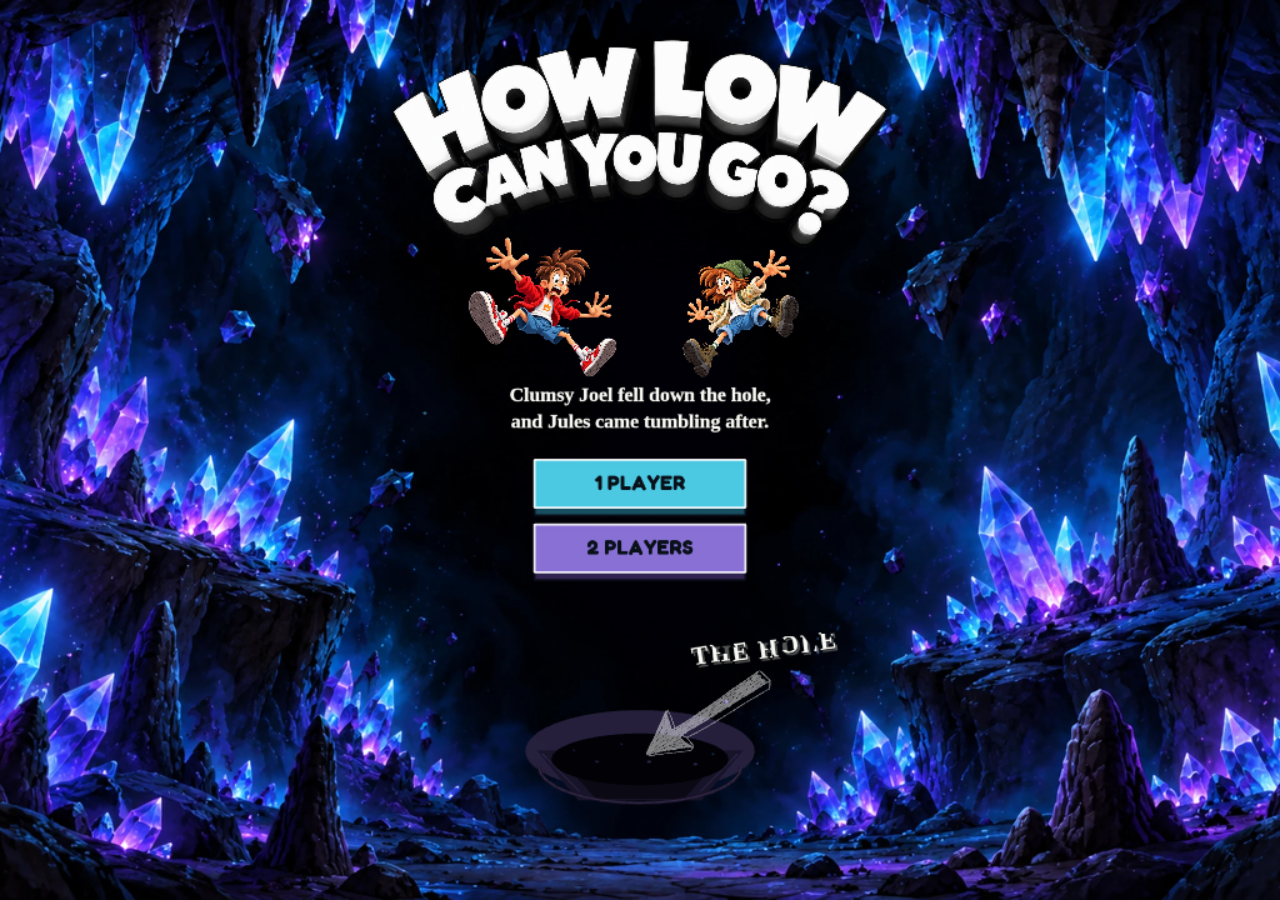
==== index.html @ bb161cbe "How Low Can You Go? — Poki submission build" ====
<!doctype html>
<html lang="en">
  <head>
    <meta charset="UTF-8" />
    <meta name="viewport" content="width=device-width, initial-scale=1.0, viewport-fit=cover, user-scalable=no" />
    <meta name="theme-color" content="#0b1020" />
    <link rel="icon" type="image/png" href="./images/icon.png" />
    <link rel="apple-touch-icon" href="./images/icon.png" />
    <!-- Fredoka is the splash's first font choice — preloading it makes the
         boot splash and title render on-brand instead of a swap flash. -->
    <link rel="preload" href="./fonts/fredoka-latin.woff2" as="font" type="font/woff2" crossorigin />
    <link rel="canonical" href="https://snappyfoxgames.co.uk" />
    <meta name="description" content="How Low Can You Go? — a Snappy Fox Games title." />
    <title>How Low Can You Go?</title>
    <!-- Poki SDK — loaded unconditionally so the same build serves the site and
         the portal; PlatformBridge no-ops when the SDK is absent. -->
    <script src="https://game-cdn.poki.com/scripts/v2/poki-sdk.js"></script>
    <script type="module" crossorigin src="./assets/index-iWmTTLjO.js"></script>
    <link rel="stylesheet" crossorigin href="./assets/index-DmWTwfSQ.css">
  </head>
  <body>
    <!-- Instant boot splash: pure HTML/CSS so it paints before the JS bundle
         downloads on slow connections. Removed when the game signals it is
         paintable (same moment as Poki's gameLoadingFinished). -->
    <div id="boot-splash" role="status" aria-live="polite" aria-label="How Low Can You Go? loading">
      <img class="bs-logo" src="./images/how-low-can-you-go-logo.webp" alt="How Low Can You Go?" />
      <div class="bs-gauge" role="progressbar" aria-valuemin="0" aria-valuemax="100" aria-valuenow="0" aria-label="Loading progress">
        <div class="bs-fill" id="bs-fill"></div>
        <div class="bs-ticks" aria-hidden="true"></div>
        <div class="bs-sheen" aria-hidden="true"></div>
      </div>
      <div class="bs-depth" id="bs-depth">0m</div>
    </div>
    <style>
      #boot-splash {
        position: fixed; inset: 0; z-index: 999;
        display: flex; flex-direction: column; align-items: center; justify-content: center;
        gap: 30px; background: #0b0a10; color: #ffd76a;
        font-family: "Fredoka", "Trebuchet MS", system-ui, sans-serif;
        transition: opacity 0.25s ease;
      }
      #boot-splash.done { opacity: 0; pointer-events: none; }
      .bs-logo { width: min(72vw, 380px); height: auto; }
      .bs-gauge {
        width: min(64vw, 300px); height: 18px; border-radius: 10px;
        background: #171521; border: 2px solid #37324a;
        overflow: hidden; position: relative;
        box-shadow: inset 0 2px 4px rgba(0,0,0,0.6), 0 1px 0 rgba(255,255,255,0.05);
      }
      .bs-fill {
        height: 100%; width: 0%;
        background: linear-gradient(180deg, #ffe9a8 0%, #ffd76a 45%, #e8b23a 100%);
        box-shadow: 0 0 10px rgba(255, 215, 106, 0.45);
        transition: width 0.2s ease-out;
      }
      .bs-ticks {
        position: absolute; inset: 0;
        background: repeating-linear-gradient(90deg,
          transparent 0 14px, rgba(11,10,16,0.55) 14px 16px);
      }
      .bs-sheen {
        position: absolute; inset: 0;
        background: linear-gradient(115deg, transparent 30%, rgba(255,255,255,0.16) 48%, transparent 62%);
        background-size: 250% 100%;
        animation: bs-sheen 1.6s linear infinite;
      }
      @keyframes bs-sheen {
        0% { background-position: 120% 0; }
        100% { background-position: -40% 0; }
      }
      .bs-depth { font-size: 17px; font-weight: 700; color: #ffd76a; letter-spacing: 0.06em; }
      @media (prefers-reduced-motion: reduce) {
        .bs-sheen { animation: none; }
      }
    </style>
    <script>
      // Loading expressed as a descent: 0% = 0m, 100% = 100,000m. The bar
      // crawls to 65% while the JS bundle is in flight (the honest floor);
      // __bootProgress then reports real BOOT-tier progress and completion.
      (function () {
        var fill = document.getElementById("bs-fill");
        var depth = document.getElementById("bs-depth");
        var gauge = document.querySelector(".bs-gauge");
        var shown = 0, target = 0, start = performance.now();
        window.__bootP = 0;
        window.__bootProgress = function (p) { window.__bootP = p * 100; };
        function tick(now) {
          var t = Math.min(1, (now - start) / 4500);
          var crawl = 65 * (1 - Math.pow(1 - t, 2));
          target = Math.max(crawl, window.__bootP);
          shown += (target - shown) * 0.14;
          var p = Math.min(100, shown);
          fill.style.width = p + "%";
          depth.textContent = Math.round(p * 1000).toLocaleString("en-GB") + "m";
          gauge.setAttribute("aria-valuenow", String(Math.round(p)));
          if (!document.getElementById("boot-splash")) return;
          requestAnimationFrame(tick);
        }
        requestAnimationFrame(tick);
      })();
    </script>
    <div id="root"></div>
  </body>
</html>
---- assets/index-DmWTwfSQ.css ----
@font-face{font-family:Fredoka;src:url(../../fonts/fredoka-latin.woff2) format("woff2");font-weight:300 700;font-style:normal;font-display:swap}@font-face{font-family:Fredoka;src:url(../../fonts/fredoka-latin-ext.woff2) format("woff2");font-weight:300 700;font-style:normal;font-display:swap;unicode-range:U+0100-02BA,U+02BD-02C5,U+02C7-02CC,U+02CE-02D7,U+02DD-02FF,U+0304,U+0308,U+0329,U+1D00-1DBF,U+1E00-1E9F,U+1EF2-1EFF,U+2020,U+20A0-20AB,U+20AD-20C0,U+2113,U+2C60-2C7F,U+A720-A7FF}*{box-sizing:border-box}html,body,#root{height:100%;height:100dvh;margin:0;background:#0b0a10;overflow:hidden;font-family:Fredoka,system-ui,-apple-system,sans-serif;-webkit-tap-highlight-color:transparent;touch-action:none;overscroll-behavior:none}.game-frame{position:relative;height:100%;height:100dvh;display:flex;align-items:center;justify-content:center}.game-canvas{position:relative;width:100%;height:100%}.game-canvas canvas{display:block}.overlay{position:absolute;inset:0;display:flex;flex-direction:column;align-items:center;justify-content:center;gap:12px;background:radial-gradient(ellipse at 50% 39%,rgba(27,106,136,.2),transparent 47%),radial-gradient(ellipse at 50% 80%,rgba(113,57,153,.16),transparent 50%),#070812d6;backdrop-filter:blur(5px);color:#f4f1ea;text-align:center;padding:24px;z-index:10;animation:overlay-in .18s ease-out;overflow-y:auto;touch-action:pan-y}.overlay-crystals{position:absolute;left:50%;top:0;bottom:0;width:min(700px,96vw);transform:translate(-50%);overflow:hidden;pointer-events:none}.overlay-crystals i{position:absolute;width:40px;height:52px;background:url(../../art/gameplay/topsoil-gem-v1.webp) center / contain no-repeat;opacity:.7;filter:drop-shadow(0 0 14px rgba(61,218,241,.6));animation:crystal-drift 5s ease-in-out infinite}.overlay-crystals i:nth-child(1){left:4%;top:30%;transform:rotate(-18deg) scale(.8)}.overlay-crystals i:nth-child(2){right:4%;top:27%;transform:rotate(14deg) scale(.95);animation-delay:-1.7s}.overlay-crystals i:nth-child(3){left:2%;top:58%;transform:rotate(12deg) scale(.6);animation-delay:-3.1s}.overlay-crystals i:nth-child(4){right:2%;top:62%;transform:rotate(-14deg) scale(.68);animation-delay:-2.3s}.overlay-crystals i:nth-child(5){left:12%;top:44%;transform:rotate(22deg) scale(.42);animation-delay:-4.2s}.overlay-crystals i:nth-child(6){right:13%;top:47%;transform:rotate(-20deg) scale(.38);animation-delay:-.9s}@keyframes crystal-drift{0%,to{translate:0 0;opacity:.45}50%{translate:0 -9px;opacity:.82}}@keyframes overlay-in{0%{opacity:0;transform:scale(1.03)}to{opacity:1;transform:none}}.results-hero{position:relative;z-index:1;display:flex;align-items:stretch;justify-content:center;gap:18px;width:min(570px,92vw);min-height:150px}.results-side{display:flex;flex-direction:column;justify-content:space-between;gap:10px;text-align:left;min-width:0;padding:4px 0 10px}.run-haul{display:flex;gap:10px;align-self:flex-start}.haul-chip{display:inline-flex;align-items:center;gap:8px;padding:7px 16px;border-radius:12px;background:linear-gradient(180deg,#1d3f58,#10283f);border:2px solid rgba(126,240,228,.4);box-shadow:0 4px #040c14e6,0 0 22px #7ef0e429;font-size:24px;font-weight:900;letter-spacing:.03em;color:#7ef0e4}.haul-chip img{display:block;width:30px;height:30px;object-fit:contain}.haul-amber{border-color:#ffc76673;box-shadow:0 4px #040c14e6,0 0 18px #ffc76624;color:#ffc766}.results-joel{flex:0 0 clamp(82px,12vw,116px);height:clamp(132px,23vmin,184px);display:grid;place-items:center;filter:drop-shadow(0 10px 18px rgba(0,0,0,.46));transform-origin:50% 90%;animation:joel-idle 3.6s ease-in-out infinite}.results-joel img{display:block;width:100%;height:100%;object-fit:contain}.results-headline{min-width:0}@keyframes joel-idle{0%,to{transform:translateY(0) rotate(0)}50%{transform:translateY(-5px) rotate(-1deg)}}.depth-final{margin:0;font-size:clamp(48px,8vmin,76px);font-weight:900;letter-spacing:.02em;color:#fff;text-shadow:0 3px 24px rgba(54,210,237,.22),0 4px 24px rgba(0,0,0,.6)}.score-label{margin:0 0 -8px;font-size:13px;font-weight:900;letter-spacing:.32em;color:#a8c9d8}.best-line{margin:0;font-size:20px;color:#ffd979;font-weight:700}.new-best{color:#7df0ff}.overlay-actions{position:relative;z-index:1;display:flex;gap:12px;margin:16px 0 6px}.retry-hint{margin:0;font-size:13px;letter-spacing:.3em;color:#6f6880}button{font:inherit;border:0;cursor:pointer;border-radius:12px;padding:14px 30px;font-weight:800;letter-spacing:.06em}button.primary{background:linear-gradient(180deg,#ffe48a,#ffd25b);color:#241a05;font-size:20px;box-shadow:0 6px #ae8030,0 0 28px #ffcf5d3d;transition:transform .14s ease,filter .14s ease,box-shadow .14s ease}button.primary:hover{filter:brightness(1.06);transform:translateY(-2px)}button.primary:active{transform:translateY(3px);box-shadow:0 3px #b8923a}button.primary:disabled{opacity:.4;cursor:default;box-shadow:none}button.secondary{background:#7ef0e41a;color:#7ef0e4;font-size:16px;box-shadow:inset 0 0 0 2px #7ef0e452,0 4px #0000004d;transition:transform .14s ease,filter .14s ease}button.secondary:hover{filter:brightness(1.18);transform:translateY(-2px)}button.secondary:active{transform:translateY(2px);box-shadow:inset 0 0 0 2px #7ef0e452}button.secondary.ready{animation:upgrades-ready 1.6s ease-in-out infinite}@keyframes upgrades-ready{0%,to{box-shadow:inset 0 0 0 2px #7ef0e452,0 4px #0000004d}50%{box-shadow:inset 0 0 0 2px #7ef0e4bf,0 4px #0000004d,0 0 26px #7ef0e473}}button.ghost{background:#ffffff1f;color:#f4f1ea;font-size:17px}button.ghost:hover{background:#fff3}.shop{position:relative;z-index:1;display:flex;flex-direction:column;align-items:center;gap:8px;margin-top:2px}.shop-screen{gap:14px;margin-top:10px}.shop-bank{margin:0;font-size:13px;font-weight:900;letter-spacing:.22em;color:#9cb2c4}.shop-bank strong{color:#7ef0e4;font-size:16px}.shop-row{display:flex;flex-wrap:wrap;justify-content:center;gap:8px;max-width:min(560px,92vw)}.shop-card{display:flex;flex-direction:column;align-items:center;gap:4px;width:158px;padding:10px 10px 9px;border-radius:10px;background:linear-gradient(145deg,#1b293dd6,#171525db);color:#c1cedd;border:1px solid rgba(146,166,204,.16);transition:transform .14s ease,border-color .14s ease,background .14s ease}.shop-card.can-buy{border-color:#6ae8ed7a;background:linear-gradient(145deg,#22718159,#272243e0);color:#f4f1ea}.shop-card.can-buy:hover{transform:translateY(-2px);background:linear-gradient(145deg,#22879675,#332853f0)}.shop-card:disabled{cursor:default}.shop-card:not(.can-buy){opacity:.55}.shop-name{font-size:12px;font-weight:900;letter-spacing:.08em}.shop-pips{display:flex;gap:5px}.shop-pips i{width:8px;height:8px;border-radius:50%;background:#ffffff2e}.shop-pips i.on{background:#7ef0e4;box-shadow:0 0 6px #7ef0e4b3}.shop-desc{font-size:11px;line-height:1.3;min-height:43px;color:#b9b3c9}.shop-cost{font-size:14px;font-weight:800;color:#ffd76a;margin-top:auto}.shop-card.can-buy .shop-cost{color:#7ef0e4}.shop-nudge{margin:0;font-size:12px;font-weight:800;letter-spacing:.14em;color:#ffd76a}.card-nudge{margin-top:20px}@media(max-width:520px){.overlay{gap:10px;padding:16px 12px}.results-hero{gap:4px;min-height:120px}.results-joel{flex-basis:76px;height:128px}.score-label{font-size:10px;letter-spacing:.24em}.depth-final{font-size:clamp(44px,13vw,60px)}.best-line{font-size:14px}.run-haul{gap:6px}.haul-chip{font-size:18px;padding:5px 12px}.haul-chip img{width:23px;height:23px}.shop-row{gap:6px}.shop-card{width:min(148px,44vw);padding:9px 7px}.shop-nudge{font-size:10px;letter-spacing:.08em}}@media(prefers-reduced-motion:reduce){.results-joel,.overlay-crystals i{animation:none}}
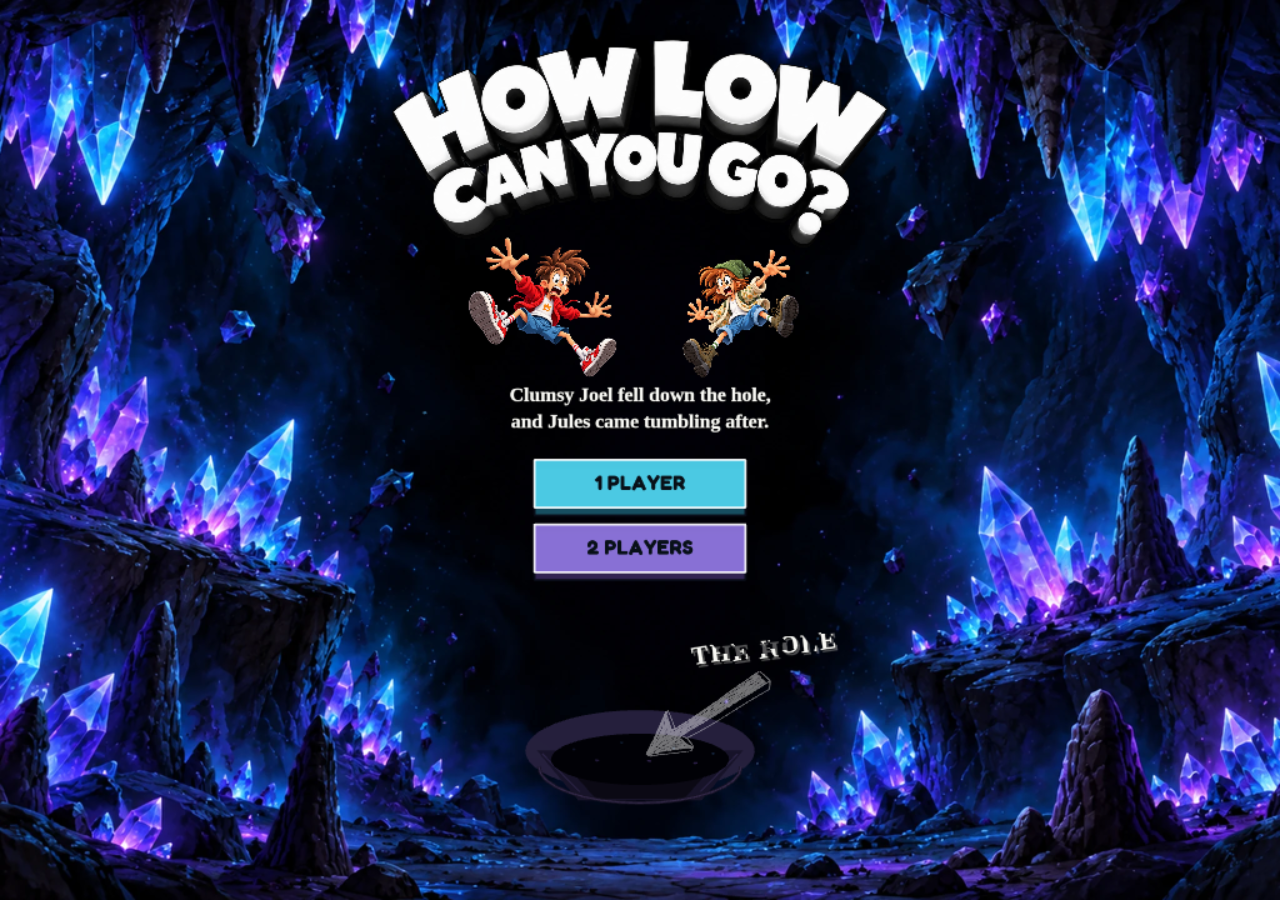
==== commit af24fad1: "Fix Fredoka font-face paths for subpath deploy" ====
--- a/index.html
+++ b/index.html
@@ -15,8 +15,8 @@
     <!-- Poki SDK — loaded unconditionally so the same build serves the site and
          the portal; PlatformBridge no-ops when the SDK is absent. -->
     <script src="https://game-cdn.poki.com/scripts/v2/poki-sdk.js"></script>
-    <script type="module" crossorigin src="./assets/index-iWmTTLjO.js"></script>
-    <link rel="stylesheet" crossorigin href="./assets/index-DmWTwfSQ.css">
+    <script type="module" crossorigin src="./assets/index--IxoYKjW.js"></script>
+    <link rel="stylesheet" crossorigin href="./assets/index-CZcVTGHB.css">
   </head>
   <body>
     <!-- Instant boot splash: pure HTML/CSS so it paints before the JS bundle
@@ -32,6 +32,24 @@
       <div class="bs-depth" id="bs-depth">0m</div>
     </div>
     <style>
+      /* Fredoka (OFL — license in public/fonts/OFL.txt) — self-hosted because
+         the portals forbid external requests. Declared here, not in the bundled
+         CSS, so ./fonts resolves relative to the PAGE under any deploy subpath. */
+      @font-face {
+        font-family: "Fredoka";
+        src: url("./fonts/fredoka-latin.woff2") format("woff2");
+        font-weight: 300 700;
+        font-style: normal;
+        font-display: swap;
+      }
+      @font-face {
+        font-family: "Fredoka";
+        src: url("./fonts/fredoka-latin-ext.woff2") format("woff2");
+        font-weight: 300 700;
+        font-style: normal;
+        font-display: swap;
+        unicode-range: U+0100-02BA, U+02BD-02C5, U+02C7-02CC, U+02CE-02D7, U+02DD-02FF, U+0304, U+0308, U+0329, U+1D00-1DBF, U+1E00-1E9F, U+1EF2-1EFF, U+2020, U+20A0-20AB, U+20AD-20C0, U+2113, U+2C60-2C7F, U+A720-A7FF;
+      }
       #boot-splash {
         position: fixed; inset: 0; z-index: 999;
         display: flex; flex-direction: column; align-items: center; justify-content: center;
--- a/assets/index-CZcVTGHB.css
+++ b/assets/index-CZcVTGHB.css
@@ -0,0 +1 @@
+*{box-sizing:border-box}html,body,#root{height:100%;height:100dvh;margin:0;background:#0b0a10;overflow:hidden;font-family:Fredoka,system-ui,-apple-system,sans-serif;-webkit-tap-highlight-color:transparent;touch-action:none;overscroll-behavior:none}.game-frame{position:relative;height:100%;height:100dvh;display:flex;align-items:center;justify-content:center}.game-canvas{position:relative;width:100%;height:100%}.game-canvas canvas{display:block}.overlay{position:absolute;inset:0;display:flex;flex-direction:column;align-items:center;justify-content:center;gap:12px;background:radial-gradient(ellipse at 50% 39%,rgba(27,106,136,.2),transparent 47%),radial-gradient(ellipse at 50% 80%,rgba(113,57,153,.16),transparent 50%),#070812d6;backdrop-filter:blur(5px);color:#f4f1ea;text-align:center;padding:24px;z-index:10;animation:overlay-in .18s ease-out;overflow-y:auto;touch-action:pan-y}.overlay-crystals{position:absolute;left:50%;top:0;bottom:0;width:min(700px,96vw);transform:translate(-50%);overflow:hidden;pointer-events:none}.overlay-crystals i{position:absolute;width:40px;height:52px;background:url(../../art/gameplay/topsoil-gem-v1.webp) center / contain no-repeat;opacity:.7;filter:drop-shadow(0 0 14px rgba(61,218,241,.6));animation:crystal-drift 5s ease-in-out infinite}.overlay-crystals i:nth-child(1){left:4%;top:30%;transform:rotate(-18deg) scale(.8)}.overlay-crystals i:nth-child(2){right:4%;top:27%;transform:rotate(14deg) scale(.95);animation-delay:-1.7s}.overlay-crystals i:nth-child(3){left:2%;top:58%;transform:rotate(12deg) scale(.6);animation-delay:-3.1s}.overlay-crystals i:nth-child(4){right:2%;top:62%;transform:rotate(-14deg) scale(.68);animation-delay:-2.3s}.overlay-crystals i:nth-child(5){left:12%;top:44%;transform:rotate(22deg) scale(.42);animation-delay:-4.2s}.overlay-crystals i:nth-child(6){right:13%;top:47%;transform:rotate(-20deg) scale(.38);animation-delay:-.9s}@keyframes crystal-drift{0%,to{translate:0 0;opacity:.45}50%{translate:0 -9px;opacity:.82}}@keyframes overlay-in{0%{opacity:0;transform:scale(1.03)}to{opacity:1;transform:none}}.results-hero{position:relative;z-index:1;display:flex;align-items:stretch;justify-content:center;gap:18px;width:min(570px,92vw);min-height:150px}.results-side{display:flex;flex-direction:column;justify-content:space-between;gap:10px;text-align:left;min-width:0;padding:4px 0 10px}.run-haul{display:flex;gap:10px;align-self:flex-start}.haul-chip{display:inline-flex;align-items:center;gap:8px;padding:7px 16px;border-radius:12px;background:linear-gradient(180deg,#1d3f58,#10283f);border:2px solid rgba(126,240,228,.4);box-shadow:0 4px #040c14e6,0 0 22px #7ef0e429;font-size:24px;font-weight:900;letter-spacing:.03em;color:#7ef0e4}.haul-chip img{display:block;width:30px;height:30px;object-fit:contain}.haul-amber{border-color:#ffc76673;box-shadow:0 4px #040c14e6,0 0 18px #ffc76624;color:#ffc766}.results-joel{flex:0 0 clamp(82px,12vw,116px);height:clamp(132px,23vmin,184px);display:grid;place-items:center;filter:drop-shadow(0 10px 18px rgba(0,0,0,.46));transform-origin:50% 90%;animation:joel-idle 3.6s ease-in-out infinite}.results-joel img{display:block;width:100%;height:100%;object-fit:contain}.results-headline{min-width:0}@keyframes joel-idle{0%,to{transform:translateY(0) rotate(0)}50%{transform:translateY(-5px) rotate(-1deg)}}.depth-final{margin:0;font-size:clamp(48px,8vmin,76px);font-weight:900;letter-spacing:.02em;color:#fff;text-shadow:0 3px 24px rgba(54,210,237,.22),0 4px 24px rgba(0,0,0,.6)}.score-label{margin:0 0 -8px;font-size:13px;font-weight:900;letter-spacing:.32em;color:#a8c9d8}.best-line{margin:0;font-size:20px;color:#ffd979;font-weight:700}.new-best{color:#7df0ff}.overlay-actions{position:relative;z-index:1;display:flex;gap:12px;margin:16px 0 6px}.retry-hint{margin:0;font-size:13px;letter-spacing:.3em;color:#6f6880}button{font:inherit;border:0;cursor:pointer;border-radius:12px;padding:14px 30px;font-weight:800;letter-spacing:.06em}button.primary{background:linear-gradient(180deg,#ffe48a,#ffd25b);color:#241a05;font-size:20px;box-shadow:0 6px #ae8030,0 0 28px #ffcf5d3d;transition:transform .14s ease,filter .14s ease,box-shadow .14s ease}button.primary:hover{filter:brightness(1.06);transform:translateY(-2px)}button.primary:active{transform:translateY(3px);box-shadow:0 3px #b8923a}button.primary:disabled{opacity:.4;cursor:default;box-shadow:none}button.secondary{background:#7ef0e41a;color:#7ef0e4;font-size:16px;box-shadow:inset 0 0 0 2px #7ef0e452,0 4px #0000004d;transition:transform .14s ease,filter .14s ease}button.secondary:hover{filter:brightness(1.18);transform:translateY(-2px)}button.secondary:active{transform:translateY(2px);box-shadow:inset 0 0 0 2px #7ef0e452}button.secondary.ready{animation:upgrades-ready 1.6s ease-in-out infinite}@keyframes upgrades-ready{0%,to{box-shadow:inset 0 0 0 2px #7ef0e452,0 4px #0000004d}50%{box-shadow:inset 0 0 0 2px #7ef0e4bf,0 4px #0000004d,0 0 26px #7ef0e473}}button.ghost{background:#ffffff1f;color:#f4f1ea;font-size:17px}button.ghost:hover{background:#fff3}.shop{position:relative;z-index:1;display:flex;flex-direction:column;align-items:center;gap:8px;margin-top:2px}.shop-screen{gap:14px;margin-top:10px}.shop-bank{margin:0;font-size:13px;font-weight:900;letter-spacing:.22em;color:#9cb2c4}.shop-bank strong{color:#7ef0e4;font-size:16px}.shop-row{display:flex;flex-wrap:wrap;justify-content:center;gap:8px;max-width:min(560px,92vw)}.shop-card{display:flex;flex-direction:column;align-items:center;gap:4px;width:158px;padding:10px 10px 9px;border-radius:10px;background:linear-gradient(145deg,#1b293dd6,#171525db);color:#c1cedd;border:1px solid rgba(146,166,204,.16);transition:transform .14s ease,border-color .14s ease,background .14s ease}.shop-card.can-buy{border-color:#6ae8ed7a;background:linear-gradient(145deg,#22718159,#272243e0);color:#f4f1ea}.shop-card.can-buy:hover{transform:translateY(-2px);background:linear-gradient(145deg,#22879675,#332853f0)}.shop-card:disabled{cursor:default}.shop-card:not(.can-buy){opacity:.55}.shop-name{font-size:12px;font-weight:900;letter-spacing:.08em}.shop-pips{display:flex;gap:5px}.shop-pips i{width:8px;height:8px;border-radius:50%;background:#ffffff2e}.shop-pips i.on{background:#7ef0e4;box-shadow:0 0 6px #7ef0e4b3}.shop-desc{font-size:11px;line-height:1.3;min-height:43px;color:#b9b3c9}.shop-cost{font-size:14px;font-weight:800;color:#ffd76a;margin-top:auto}.shop-card.can-buy .shop-cost{color:#7ef0e4}.shop-nudge{margin:0;font-size:12px;font-weight:800;letter-spacing:.14em;color:#ffd76a}.card-nudge{margin-top:20px}@media(max-width:520px){.overlay{gap:10px;padding:16px 12px}.results-hero{gap:4px;min-height:120px}.results-joel{flex-basis:76px;height:128px}.score-label{font-size:10px;letter-spacing:.24em}.depth-final{font-size:clamp(44px,13vw,60px)}.best-line{font-size:14px}.run-haul{gap:6px}.haul-chip{font-size:18px;padding:5px 12px}.haul-chip img{width:23px;height:23px}.shop-row{gap:6px}.shop-card{width:min(148px,44vw);padding:9px 7px}.shop-nudge{font-size:10px;letter-spacing:.08em}}@media(prefers-reduced-motion:reduce){.results-joel,.overlay-crystals i{animation:none}}
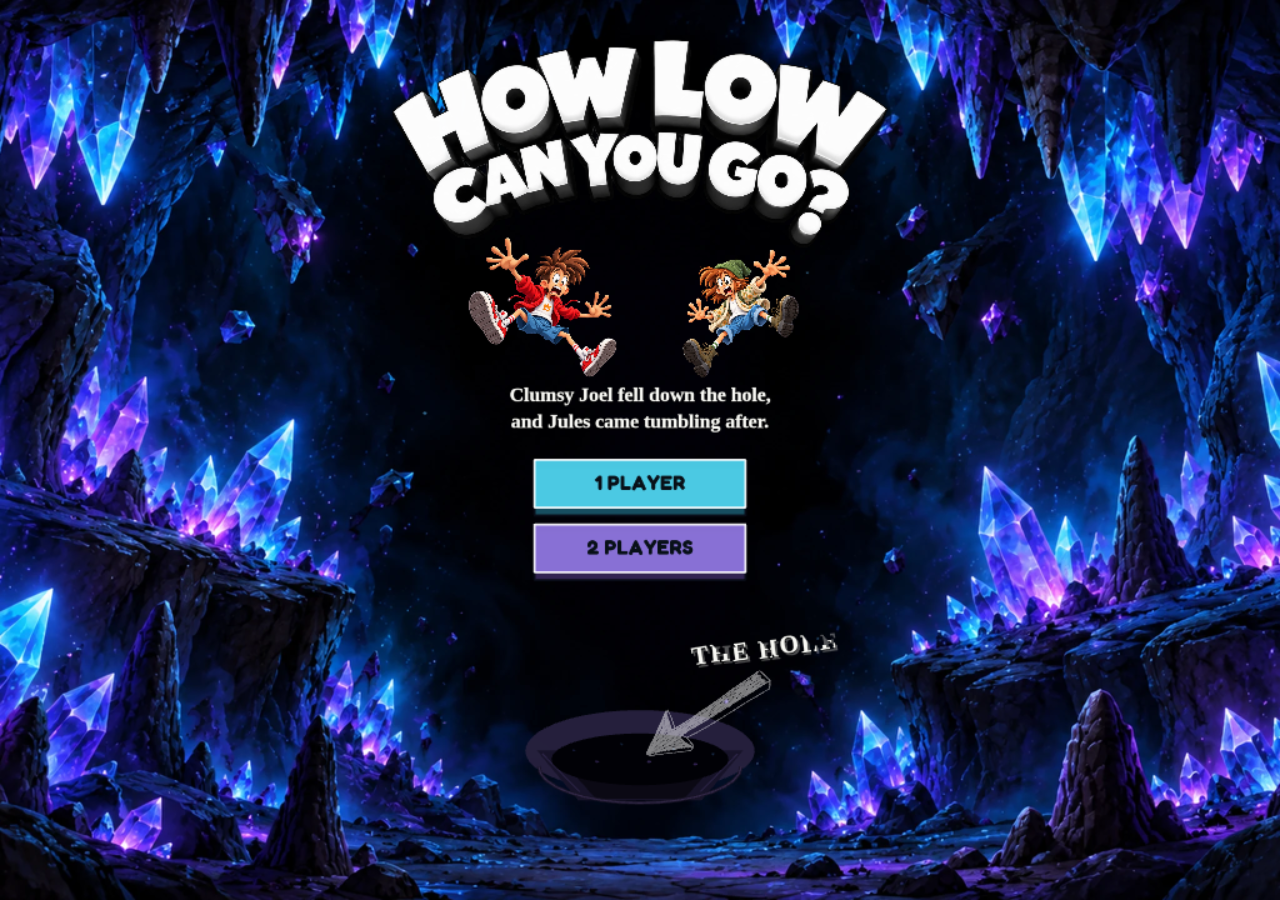
==== commit 6b92d963: "Upgrade costs 120/250/420 + afford glow" ====
--- a/index.html
+++ b/index.html
@@ -15,8 +15,8 @@
     <!-- Poki SDK — loaded unconditionally so the same build serves the site and
          the portal; PlatformBridge no-ops when the SDK is absent. -->
     <script src="https://game-cdn.poki.com/scripts/v2/poki-sdk.js"></script>
-    <script type="module" crossorigin src="./assets/index--IxoYKjW.js"></script>
-    <link rel="stylesheet" crossorigin href="./assets/index-CZcVTGHB.css">
+    <script type="module" crossorigin src="./assets/index-B786zkKH.js"></script>
+    <link rel="stylesheet" crossorigin href="./assets/index-Cg9zzPi5.css">
   </head>
   <body>
     <!-- Instant boot splash: pure HTML/CSS so it paints before the JS bundle
--- a/assets/index-Cg9zzPi5.css
+++ b/assets/index-Cg9zzPi5.css
@@ -0,0 +1 @@
+*{box-sizing:border-box}html,body,#root{height:100%;height:100dvh;margin:0;background:#0b0a10;overflow:hidden;font-family:Fredoka,system-ui,-apple-system,sans-serif;-webkit-tap-highlight-color:transparent;touch-action:none;overscroll-behavior:none}.game-frame{position:relative;height:100%;height:100dvh;display:flex;align-items:center;justify-content:center}.game-canvas{position:relative;width:100%;height:100%}.game-canvas canvas{display:block}.overlay{position:absolute;inset:0;display:flex;flex-direction:column;align-items:center;justify-content:center;gap:12px;background:radial-gradient(ellipse at 50% 39%,rgba(27,106,136,.2),transparent 47%),radial-gradient(ellipse at 50% 80%,rgba(113,57,153,.16),transparent 50%),#070812d6;backdrop-filter:blur(5px);color:#f4f1ea;text-align:center;padding:24px;z-index:10;animation:overlay-in .18s ease-out;overflow-y:auto;touch-action:pan-y}.overlay-crystals{position:absolute;left:50%;top:0;bottom:0;width:min(700px,96vw);transform:translate(-50%);overflow:hidden;pointer-events:none}.overlay-crystals i{position:absolute;width:40px;height:52px;background:url(../../art/gameplay/topsoil-gem-v1.webp) center / contain no-repeat;opacity:.7;filter:drop-shadow(0 0 14px rgba(61,218,241,.6));animation:crystal-drift 5s ease-in-out infinite}.overlay-crystals i:nth-child(1){left:4%;top:30%;transform:rotate(-18deg) scale(.8)}.overlay-crystals i:nth-child(2){right:4%;top:27%;transform:rotate(14deg) scale(.95);animation-delay:-1.7s}.overlay-crystals i:nth-child(3){left:2%;top:58%;transform:rotate(12deg) scale(.6);animation-delay:-3.1s}.overlay-crystals i:nth-child(4){right:2%;top:62%;transform:rotate(-14deg) scale(.68);animation-delay:-2.3s}.overlay-crystals i:nth-child(5){left:12%;top:44%;transform:rotate(22deg) scale(.42);animation-delay:-4.2s}.overlay-crystals i:nth-child(6){right:13%;top:47%;transform:rotate(-20deg) scale(.38);animation-delay:-.9s}@keyframes crystal-drift{0%,to{translate:0 0;opacity:.45}50%{translate:0 -9px;opacity:.82}}@keyframes overlay-in{0%{opacity:0;transform:scale(1.03)}to{opacity:1;transform:none}}.results-hero{position:relative;z-index:1;display:flex;align-items:stretch;justify-content:center;gap:18px;width:min(570px,92vw);min-height:150px}.results-side{display:flex;flex-direction:column;justify-content:space-between;gap:10px;text-align:left;min-width:0;padding:4px 0 10px}.run-haul{display:flex;gap:10px;align-self:flex-start}.haul-chip{display:inline-flex;align-items:center;gap:8px;padding:7px 16px;border-radius:12px;background:linear-gradient(180deg,#1d3f58,#10283f);border:2px solid rgba(126,240,228,.4);box-shadow:0 4px #040c14e6,0 0 22px #7ef0e429;font-size:24px;font-weight:900;letter-spacing:.03em;color:#7ef0e4}.haul-chip img{display:block;width:30px;height:30px;object-fit:contain}.haul-amber{border-color:#ffc76673;box-shadow:0 4px #040c14e6,0 0 18px #ffc76624;color:#ffc766}.results-joel{flex:0 0 clamp(82px,12vw,116px);height:clamp(132px,23vmin,184px);display:grid;place-items:center;filter:drop-shadow(0 10px 18px rgba(0,0,0,.46));transform-origin:50% 90%;animation:joel-idle 3.6s ease-in-out infinite}.results-joel img{display:block;width:100%;height:100%;object-fit:contain}.results-headline{min-width:0}@keyframes joel-idle{0%,to{transform:translateY(0) rotate(0)}50%{transform:translateY(-5px) rotate(-1deg)}}.depth-final{margin:0;font-size:clamp(48px,8vmin,76px);font-weight:900;letter-spacing:.02em;color:#fff;text-shadow:0 3px 24px rgba(54,210,237,.22),0 4px 24px rgba(0,0,0,.6)}.score-label{margin:0 0 -8px;font-size:13px;font-weight:900;letter-spacing:.32em;color:#a8c9d8}.best-line{margin:0;font-size:20px;color:#ffd979;font-weight:700}.new-best{color:#7df0ff}.overlay-actions{position:relative;z-index:1;display:flex;gap:12px;margin:16px 0 6px}.retry-hint{margin:0;font-size:13px;letter-spacing:.3em;color:#6f6880}button{font:inherit;border:0;cursor:pointer;border-radius:12px;padding:14px 30px;font-weight:800;letter-spacing:.06em}button.primary{background:linear-gradient(180deg,#ffe48a,#ffd25b);color:#241a05;font-size:20px;box-shadow:0 6px #ae8030,0 0 28px #ffcf5d3d;transition:transform .14s ease,filter .14s ease,box-shadow .14s ease}button.primary:hover{filter:brightness(1.06);transform:translateY(-2px)}button.primary:active{transform:translateY(3px);box-shadow:0 3px #b8923a}button.primary:disabled{opacity:.4;cursor:default;box-shadow:none}button.secondary{background:#7ef0e41a;color:#7ef0e4;font-size:16px;box-shadow:inset 0 0 0 2px #7ef0e452,0 4px #0000004d;transition:transform .14s ease,filter .14s ease}button.secondary:hover{filter:brightness(1.18);transform:translateY(-2px)}button.secondary:active{transform:translateY(2px);box-shadow:inset 0 0 0 2px #7ef0e452}button.secondary.ready{animation:upgrades-ready 1.6s ease-in-out infinite}@keyframes upgrades-ready{0%,to{box-shadow:inset 0 0 0 2px #7ef0e452,0 4px #0000004d}50%{box-shadow:inset 0 0 0 2px #7ef0e4bf,0 4px #0000004d,0 0 26px #7ef0e473}}button.ghost{background:#ffffff1f;color:#f4f1ea;font-size:17px}button.ghost:hover{background:#fff3}.shop{position:relative;z-index:1;display:flex;flex-direction:column;align-items:center;gap:8px;margin-top:2px}.shop-screen{gap:14px;margin-top:10px}.shop-bank{margin:0;font-size:13px;font-weight:900;letter-spacing:.22em;color:#9cb2c4}.shop-bank strong{color:#7ef0e4;font-size:16px}.shop-row{display:flex;flex-wrap:wrap;justify-content:center;gap:8px;max-width:min(560px,92vw)}.shop-card{display:flex;flex-direction:column;align-items:center;gap:4px;width:158px;padding:10px 10px 9px;border-radius:10px;background:linear-gradient(145deg,#1b293dd6,#171525db);color:#c1cedd;border:1px solid rgba(146,166,204,.16);transition:transform .14s ease,border-color .14s ease,background .14s ease}.shop-card.can-buy{border-color:#6ae8edb3;background:linear-gradient(145deg,#22718159,#272243e0);color:#f4f1ea;box-shadow:0 0 14px #6ae8ed38,inset 0 0 10px #6ae8ed14}.shop-card.can-buy:hover{transform:translateY(-2px);background:linear-gradient(145deg,#22879675,#332853f0)}.shop-card:disabled{cursor:default}.shop-card:not(.can-buy){opacity:.55}.shop-name{font-size:12px;font-weight:900;letter-spacing:.08em}.shop-pips{display:flex;gap:5px}.shop-pips i{width:8px;height:8px;border-radius:50%;background:#ffffff2e}.shop-pips i.on{background:#7ef0e4;box-shadow:0 0 6px #7ef0e4b3}.shop-desc{font-size:11px;line-height:1.3;min-height:43px;color:#b9b3c9}.shop-cost{font-size:14px;font-weight:800;color:#ffd76a;margin-top:auto}.shop-card.can-buy .shop-cost{color:#7ef0e4}.shop-nudge{margin:0;font-size:12px;font-weight:800;letter-spacing:.14em;color:#ffd76a}.card-nudge{margin-top:20px}@media(max-width:520px){.overlay{gap:10px;padding:16px 12px}.results-hero{gap:4px;min-height:120px}.results-joel{flex-basis:76px;height:128px}.score-label{font-size:10px;letter-spacing:.24em}.depth-final{font-size:clamp(44px,13vw,60px)}.best-line{font-size:14px}.run-haul{gap:6px}.haul-chip{font-size:18px;padding:5px 12px}.haul-chip img{width:23px;height:23px}.shop-row{gap:6px}.shop-card{width:min(148px,44vw);padding:9px 7px}.shop-nudge{font-size:10px;letter-spacing:.08em}}@media(prefers-reduced-motion:reduce){.results-joel,.overlay-crystals i{animation:none}}
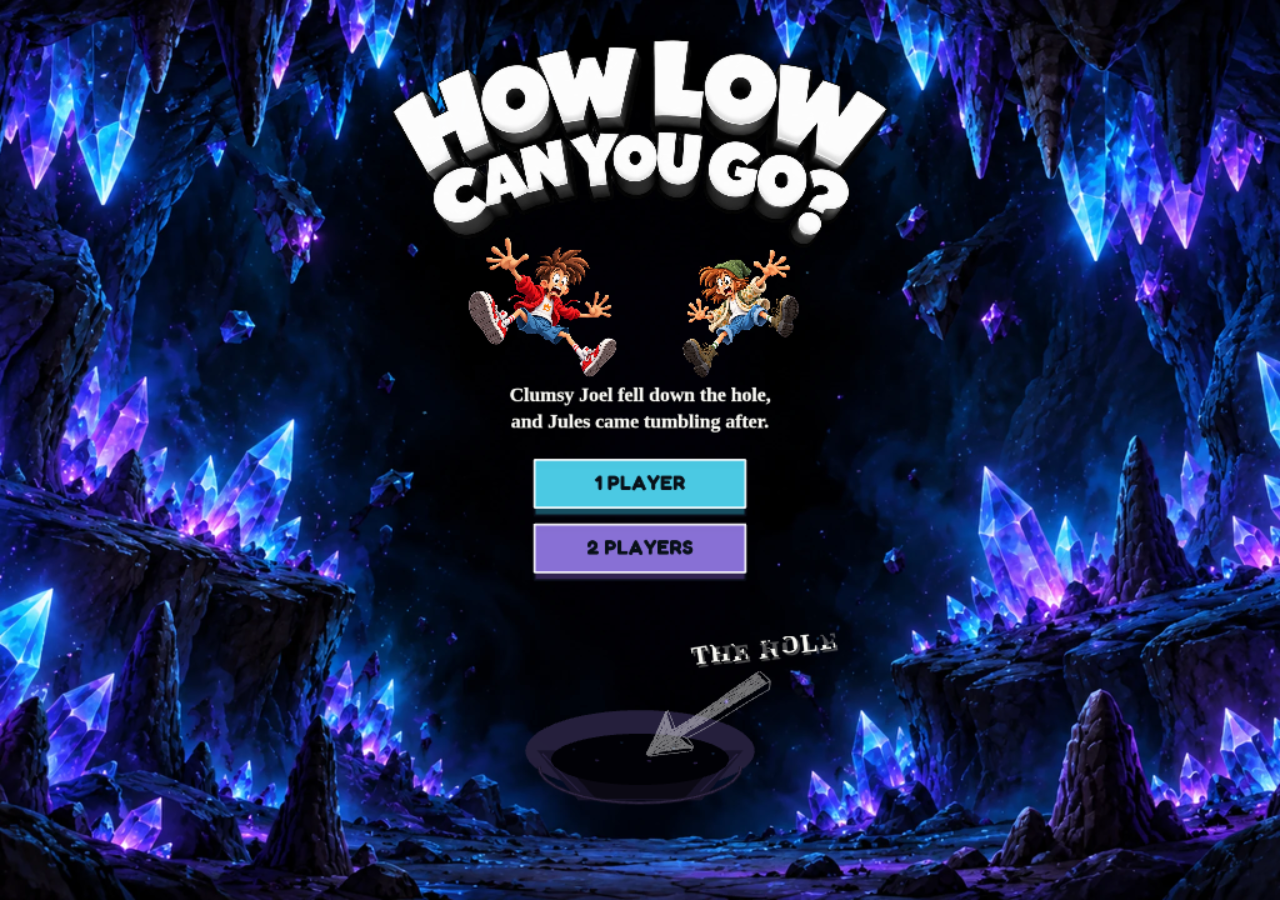
==== commit 0579a31f: "Fix landscape right-edge seam + depth marker stamp, add 10.5k dino roar - Right wing no longer mirro" ====
--- a/index.html
+++ b/index.html
@@ -15,7 +15,7 @@
     <!-- Poki SDK — loaded unconditionally so the same build serves the site and
          the portal; PlatformBridge no-ops when the SDK is absent. -->
     <script src="https://game-cdn.poki.com/scripts/v2/poki-sdk.js"></script>
-    <script type="module" crossorigin src="./assets/index-B786zkKH.js"></script>
+    <script type="module" crossorigin src="./assets/index-B7edge01.js"></script>
     <link rel="stylesheet" crossorigin href="./assets/index-Cg9zzPi5.css">
   </head>
   <body>
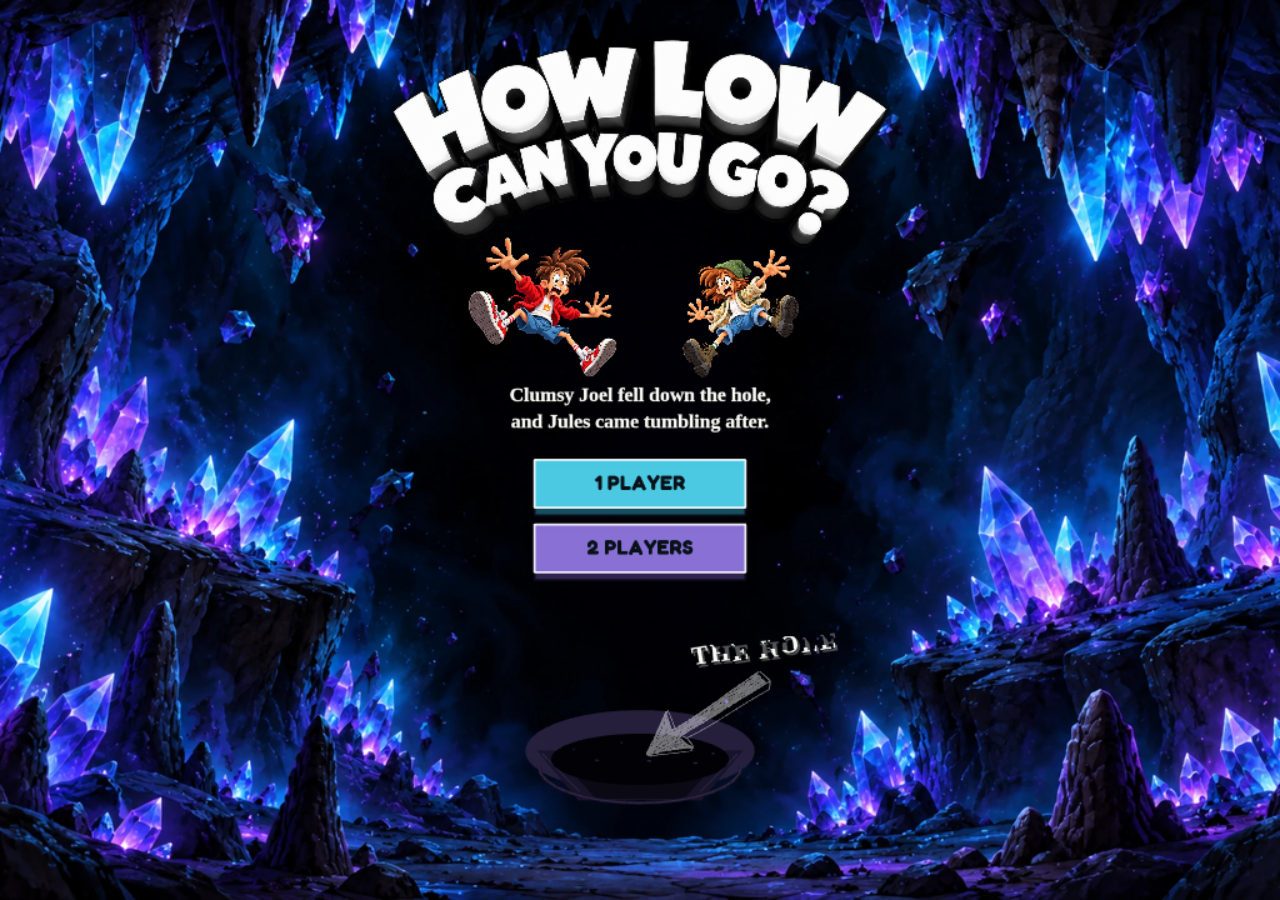
==== commit 3db706fa: "Bind hole-crossing sparkle burst to plunge progress (mobile timing fix) The burst fired off a fixed " ====
--- a/index.html
+++ b/index.html
@@ -15,7 +15,7 @@
     <!-- Poki SDK — loaded unconditionally so the same build serves the site and
          the portal; PlatformBridge no-ops when the SDK is absent. -->
     <script src="https://game-cdn.poki.com/scripts/v2/poki-sdk.js"></script>
-    <script type="module" crossorigin src="./assets/index-B7edge01.js"></script>
+    <script type="module" crossorigin src="./assets/index-B7spark01.js"></script>
     <link rel="stylesheet" crossorigin href="./assets/index-Cg9zzPi5.css">
   </head>
   <body>
